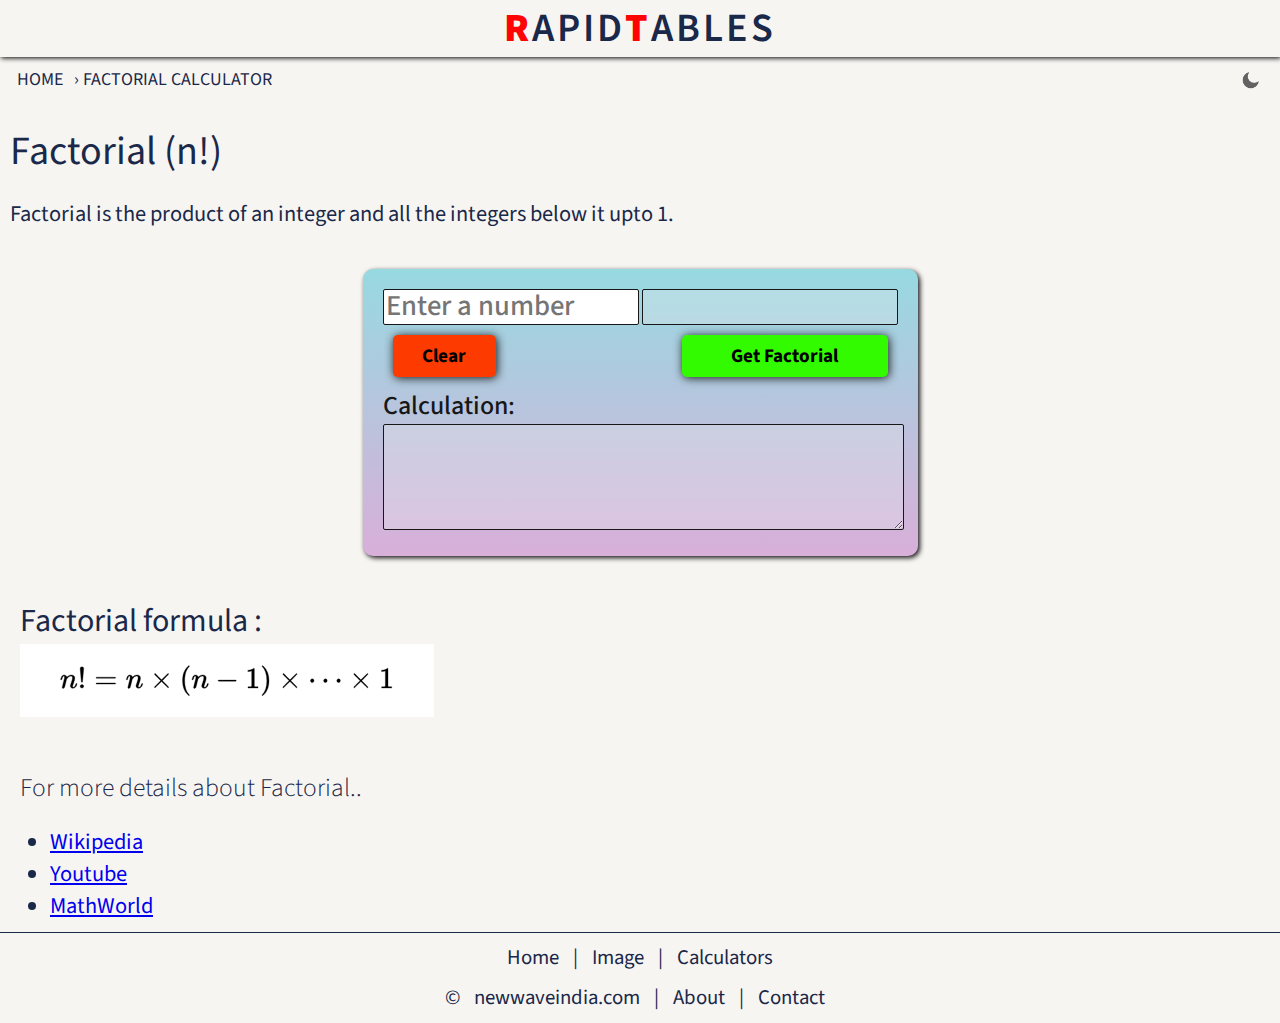
==== Factorial/fact-index.html @ 8b60ea34 "Add files via upload" ====
<!DOCTYPE html>
<html lang="en">
<head>
  <meta charset="UTF-8">
  <meta http-equiv="X-UA-Compatible" content="IE=edge">
  <meta name="viewport" content="width=device-width, initial-scale=1.0">
  <title>Factorial Calculator</title>
  <link rel="icon" href="props\calculator.png" type="image/x-icon">
  <link rel="stylesheet" href="css\fact-index.css">
  <link rel="stylesheet" href="..\css\index.css">
  <script src="scripts\fact-index.js"></script>
  <link href="https://fonts.googleapis.com/css2?family=Caveat&family=Source+Sans+Pro&display=swap" rel="stylesheet">
  <script src="..\index.js"></script>
</head>

<body>
  
  <div class="heading">
      <p><span>R</span>apid<span>t</span>ables</p>
  </div>

  <div id="nav">
    
    <a href="..\index.html">Home</a> ›
    Factorial calculator
    <img src="props\moon.png" id="icon" onclick="darkmode()">
       
  </div>

  <div class="def">
      <p id="fact">
        Factorial (n!)
      </p>
      <p>
        Factorial is the product of an integer and all the  integers below it upto 1.
      </p>
  </div><br>

  <div class="display-box">
      <input class="input-box1" type="number" id="input-num" placeholder="Enter a number" />

      <input type="text" id="result" class="input-box1"  disabled> <br>

      <input id="clr" type="button" value="Clear" onclick="clearScreen()" class="clr-btn">

      <input type="button" value="Get Factorial" onclick="factorial()" class="calc-btn"><br>

      <label id="calc-lable" name="Calc">Calculation: </label><br>
      <textarea class="input-box1" id="calc-text" disabled></textarea>
  </div><br>

  <div class="formula">
    <p>Factorial formula :</p>
    <img src="props\factorial form.svg" alt=" ">
  </div>

  <div class="more">
    <h3>For more details about Factorial..</h3>
    <ul>
      <li><a href="https://en.wikipedia.org/wiki/Factorial">Wikipedia</a></li>
      <li><a href="https://www.youtube.com/watch?v=pxh__ugRKz8">Youtube</a></li>
      <li><a href="https://mathworld.wolfram.com/Factorial.html">MathWorld</a></li>
    </ul>
  </div>

  <div id="footer">
    <a href="#">Home</a> |
    <a href="#">Image</a> |
    <a href="#">Calculators</a> 
    <p>©
    <a href="https://www.newwaveindia.io/" target="_blank">newwaveindia.com</a> |
    <a href="https://www.linkedin.com/in/mallikarjuna-p-307368200/" target="_blank" >About</a> |
    <a href="https://www.linkedin.com/in/mallikarjuna-p-307368200/" target="_blank">Contact</a>
    </p>
  </div>

</body>
</html>
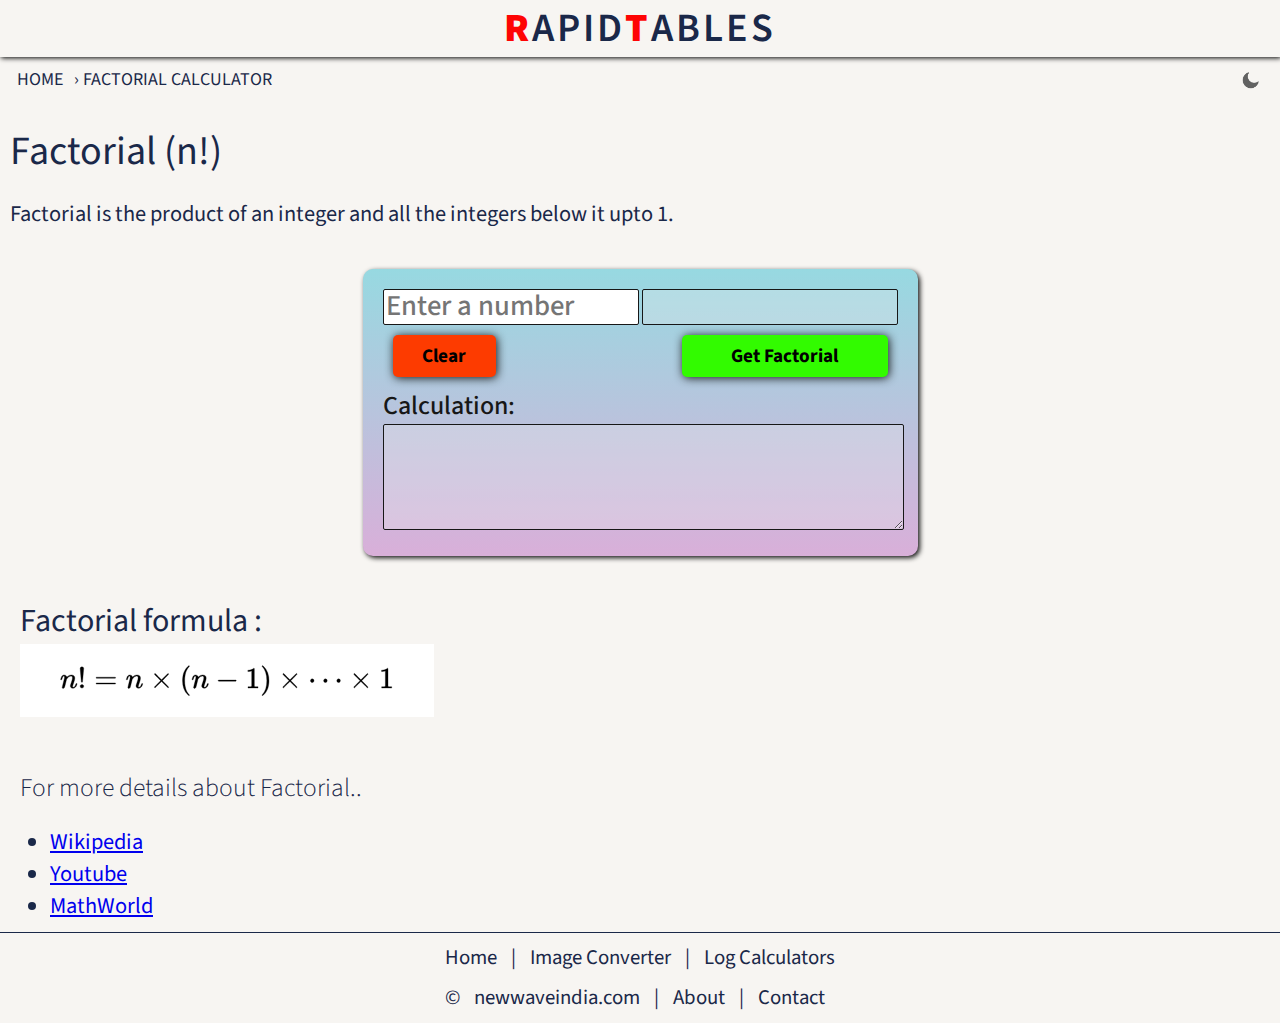
==== commit 80f4c5e5: "Update fact-index.html" ====
--- a/Factorial/fact-index.html
+++ b/Factorial/fact-index.html
@@ -64,9 +64,9 @@
   </div>
 
   <div id="footer">
-    <a href="#">Home</a> |
-    <a href="#">Image</a> |
-    <a href="#">Calculators</a> 
+    <a href="..\index.html">Home</a> |
+    <a href="..\Image-convrt\img-index.html">Image Converter</a> |
+    <a href="..\Log\log-index.html">Log Calculators</a> 
     <p>©
     <a href="https://www.newwaveindia.io/" target="_blank">newwaveindia.com</a> |
     <a href="https://www.linkedin.com/in/mallikarjuna-p-307368200/" target="_blank" >About</a> |
@@ -75,4 +75,4 @@
   </div>
 
 </body>
-</html>+</html>
